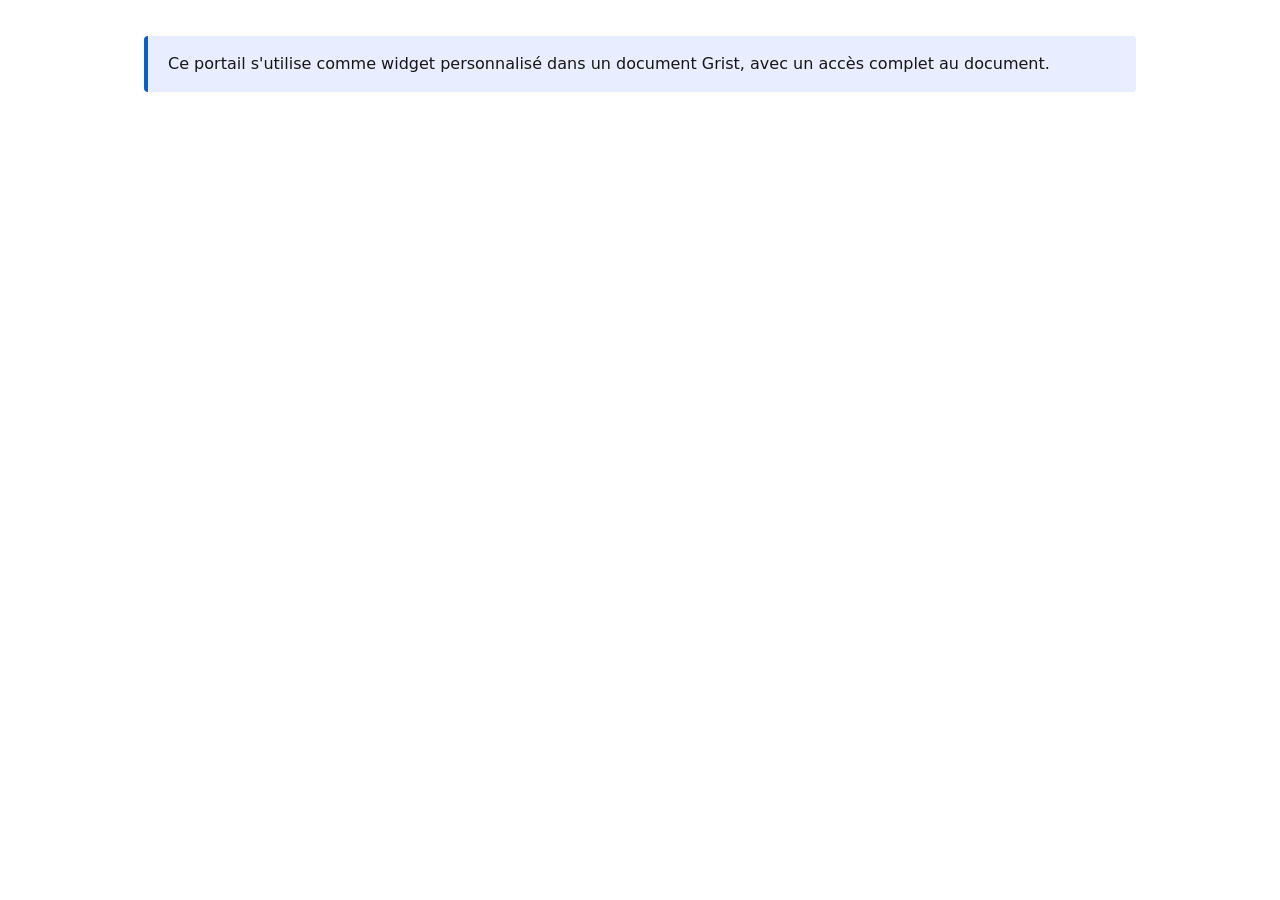
==== charts/n8n/files/portal/index.html @ 7479bf0f "feat(portail): workflows en actions guidées depuis Grist (chart 1.1.0) Un quatrième conteneur, désac" ====
<!doctype html>
<html lang="fr">
<head>
  <meta charset="utf-8">
  <meta name="viewport" content="width=device-width, initial-scale=1">
  <title>Portail d'actions</title>
  <link rel="stylesheet" href="dsfr-like.css">
  <link rel="stylesheet" href="portal.css">
  <script src="%GRIST_PLUGIN_URL%"></script>
  <script src="types.js"></script>
  <script src="engine.js"></script>
  <script src="app.js" defer></script>
</head>
<body>
  <main id="app" class="portail" aria-live="polite">
    <p class="portail__attente">Chargement du portail…</p>
  </main>
</body>
</html>
---- charts/n8n/files/portal/dsfr-like.css ----
/* DSFR-like — styles locaux (pas de CDN DSFR). Classes fr-* conservées pour le moteur. */
:root {
  --blue-france: #000091;
  --blue-france-hover: #1212ff;
  --blue-france-active: #2323ff;
  --success: #18753c;
  --error: #ce0500;
  --warning: #b34000;
  --info: #0063cb;
  --grey-1000: #fff;
  --grey-975: #f6f6f6;
  --grey-950: #eee;
  --grey-925: #e5e5e5;
  --grey-900: #ddd;
  --grey-625: #666;
  --grey-425: #3a3a3a;
  --grey-200: #161616;
  --radius: 4px;
  --font: "Segoe UI", system-ui, -apple-system, sans-serif;
}

*, *::before, *::after { box-sizing: border-box; }

body {
  margin: 0;
  font-family: var(--font);
  font-size: 16px;
  line-height: 1.5;
  color: var(--grey-200);
  background: var(--grey-975);
  -webkit-font-smoothing: antialiased;
}

/* Layout */
.fr-container { width: 100%; max-width: 1100px; margin-left: auto; margin-right: auto; padding-left: 1rem; padding-right: 1rem; }
.fr-my-4w { margin-top: 2rem; margin-bottom: 2rem; }
.fr-mt-1w { margin-top: 0.5rem; }
.fr-mt-2w { margin-top: 1rem; }
.fr-mt-3w { margin-top: 1.5rem; }
.fr-mt-4w { margin-top: 2rem; }
.fr-mb-0 { margin-bottom: 0; }
.fr-mb-1w { margin-bottom: 0.5rem; }
.fr-mb-2w { margin-bottom: 1rem; }
.fr-p-2w { padding: 1rem; }
.fr-p-3w { padding: 1.5rem; }

.fr-grid-row { display: flex; flex-wrap: wrap; margin: 0 -0.5rem; }
.fr-grid-row--gutters > [class*="fr-col"] { padding: 0.5rem; }
.fr-grid-row--middle { align-items: center; }
.fr-col, .fr-col-12 { flex: 0 0 100%; max-width: 100%; }
.fr-col--auto { flex: 0 0 auto; width: auto; max-width: none; }
.fr-col-6 { flex: 0 0 50%; max-width: 50%; }
@media (min-width: 768px) {
  .fr-col-md-1 { flex: 0 0 8.333%; max-width: 8.333%; }
  .fr-col-md-2 { flex: 0 0 16.666%; max-width: 16.666%; }
  .fr-col-md-3 { flex: 0 0 25%; max-width: 25%; }
  .fr-col-md-5 { flex: 0 0 41.666%; max-width: 41.666%; }
  .fr-col-md-6 { flex: 0 0 50%; max-width: 50%; }
}

/* Typography */
.fr-h4 { font-size: 1.5rem; font-weight: 700; line-height: 1.25; color: var(--blue-france); margin: 0 0 0.5rem; }
.fr-h5 { font-size: 1.25rem; font-weight: 700; margin: 0 0 1rem; color: var(--grey-200); }
.fr-h6 { font-size: 1.125rem; font-weight: 700; margin: 0 0 0.75rem; }
.fr-text--sm { font-size: 0.875rem; color: var(--grey-625); }

/* Forms */
.fr-label { display: block; font-weight: 500; font-size: 0.875rem; margin-bottom: 0.35rem; color: var(--grey-200); }
.fr-hint-text { color: var(--grey-625); font-weight: 400; font-size: 0.8125rem; }
.fr-input-group, .fr-select-group, .fr-checkbox-group { margin-bottom: 1rem; }
.fr-input, .fr-select, textarea.fr-input {
  display: block;
  width: 100%;
  padding: 0.5rem 0.75rem;
  font: inherit;
  color: var(--grey-200);
  background: var(--grey-1000);
  border: 1px solid var(--grey-900);
  border-radius: var(--radius);
  box-shadow: inset 0 -2px 0 0 var(--blue-france);
  transition: border-color 0.15s, box-shadow 0.15s;
}
.fr-input:focus, .fr-select:focus, textarea.fr-input:focus {
  outline: 2px solid var(--blue-france);
  outline-offset: 2px;
  border-color: var(--blue-france);
}
.fr-input[type="checkbox"], .fr-input[type="radio"] {
  width: auto;
  box-shadow: none;
  margin-right: 0.5rem;
  accent-color: var(--blue-france);
}
.fr-checkbox-group, .fr-radio-group {
  display: flex;
  align-items: flex-start;
  gap: 0.35rem;
  margin-bottom: 0.5rem;
}
.fr-checkbox-group .fr-label, .fr-radio-group .fr-label { margin-bottom: 0; font-weight: 400; }
.fr-fieldset { border: 0; margin: 0 0 1.25rem; padding: 0; }
.fr-fieldset__legend { font-weight: 600; margin-bottom: 0.5rem; padding: 0; }
.fr-fieldset__content { display: flex; flex-direction: column; gap: 0.25rem; }
.fr-error-text { color: var(--error); font-size: 0.8125rem; margin: 0.25rem 0 0; }
.fr-likert__scale { display: flex; flex-wrap: wrap; gap: 0.75rem; }
.fr-radio-rich { padding: 0.35rem 0.5rem; border: 1px solid var(--grey-925); border-radius: var(--radius); }

/* Buttons */
.fr-btn {
  display: inline-flex;
  align-items: center;
  justify-content: center;
  gap: 0.35rem;
  padding: 0.5rem 1rem;
  font: inherit;
  font-weight: 500;
  font-size: 0.9375rem;
  line-height: 1.25;
  color: #fff;
  background: var(--blue-france);
  border: 1px solid var(--blue-france);
  border-radius: var(--radius);
  cursor: pointer;
  text-decoration: none;
}
.fr-btn:hover { background: var(--blue-france-hover); border-color: var(--blue-france-hover); }
.fr-btn:active { background: var(--blue-france-active); }
.fr-btn:disabled { opacity: 0.5; cursor: not-allowed; }
.fr-btn--secondary {
  color: var(--blue-france);
  background: #fff;
  border-color: var(--blue-france);
}
.fr-btn--secondary:hover { background: #f0f0ff; }
.fr-btn--tertiary-no-outline {
  color: var(--blue-france);
  background: transparent;
  border-color: transparent;
  padding: 0.35rem 0.5rem;
}
.fr-btn--tertiary-no-outline:hover { background: var(--grey-950); }
.fr-btn--sm { padding: 0.25rem 0.65rem; font-size: 0.8125rem; }
.fr-btns-group { display: flex; flex-wrap: wrap; gap: 0.75rem; margin-top: 1.5rem; }
.fr-btns-group--inline { flex-direction: row; }

/* Badges */
.fr-badge {
  display: inline-flex;
  align-items: center;
  padding: 0.15rem 0.5rem;
  font-size: 0.75rem;
  font-weight: 600;
  border-radius: 999px;
  white-space: nowrap;
  background: var(--grey-950);
  color: var(--grey-425);
}
.fr-badge--info { background: #e8edff; color: var(--info); }
.fr-badge--success { background: #e3fadb; color: var(--success); }
.fr-badge--warning { background: #ffe9e0; color: var(--warning); }
.fr-badge--error { background: #ffe9e9; color: var(--error); }

/* Alerts */
.fr-alert {
  padding: 1rem 1.25rem;
  border-radius: var(--radius);
  border-left: 4px solid var(--info);
  background: #e8edff;
  margin: 1rem 0;
}
.fr-alert--success { border-left-color: var(--success); background: #e3fadb; }
.fr-alert--error { border-left-color: var(--error); background: #ffe9e9; }
.fr-alert--info { border-left-color: var(--info); background: #e8edff; }
.fr-alert--warning { border-left-color: var(--warning); background: #ffe9e0; }
.fr-alert p { margin: 0; }

/* Table */
.fr-table { width: 100%; border-collapse: collapse; font-size: 0.9375rem; }
.fr-table th, .fr-table td { text-align: left; padding: 0.65rem 0.75rem; border-bottom: 1px solid var(--grey-925); }
.fr-table th { background: var(--grey-975); font-weight: 600; color: var(--grey-425); }
.fr-table tbody tr:hover { background: #fafaff; }

/* Stepper (runtime form) */
.fr-stepper { margin-bottom: 1.5rem; padding-bottom: 1rem; border-bottom: 1px solid var(--grey-925); }
.fr-stepper__title { font-weight: 700; font-size: 1.125rem; margin: 0; }
.fr-stepper__state { display: block; font-weight: 400; font-size: 0.8125rem; color: var(--grey-625); margin-top: 0.25rem; }

.fr-form { max-width: 40rem; }
.fr-form__header { margin-bottom: 1.25rem; }
.fr-form__header .fr-h4 { margin-bottom: 0.35rem; }
.fr-form__header .fr-text--sm { margin: 0; color: var(--grey-625); }
.fr-form__brand { margin-bottom: 0.85rem; }
.fr-form__brand img {
  display: block;
  max-width: 100%;
  object-fit: contain;
}
.fr-form__brand--logo img { max-height: 72px; }
.fr-form__brand--success {
  display: flex;
  justify-content: center;
  margin-bottom: 1rem;
}
.fr-form__brand--success img { max-height: 140px; }
.fr-form__success { max-width: 40rem; }
---- charts/n8n/files/portal/portal.css ----
/* Mise en page du portail. Les composants (fr-*) viennent de dsfr-like.css,
   repris de grist_forms : mêmes jetons de couleur, même rendu que ses
   formulaires. */

body { background: var(--grey-1000); }

.portail {
  max-width: 64rem;
  margin: 0 auto;
  padding: 1.25rem 1rem 2.5rem;
  display: grid;
  gap: 1rem;
  align-content: start;
}

.portail__attente { color: var(--grey-625); }

.portail__entete {
  display: flex;
  flex-wrap: wrap;
  align-items: flex-start;
  justify-content: space-between;
  gap: 0.75rem 1rem;
}
.portail__entete .fr-text--sm { margin: 0; }

.portail__retour { margin: -0.5rem 0 0 -0.5rem; }

.portail__cartes {
  list-style: none;
  margin: 0;
  padding: 0;
  display: grid;
  grid-template-columns: repeat(auto-fill, minmax(15rem, 1fr));
  gap: 0.75rem;
}
.portail__carte {
  display: grid;
  grid-template-rows: auto auto 1fr auto;
  gap: 0.35rem;
  padding: 1rem;
  border: 1px solid var(--grey-925);
  border-radius: var(--radius);
  background: var(--grey-1000);
}
.portail__carte .fr-h6 { margin: 0; }
.portail__carte .fr-text--sm { margin: 0; }
.portail__carte .fr-btn { justify-self: start; margin-top: 0.5rem; }
.portail__icone { font-size: 1.5rem; line-height: 1; }

.portail__formulaire .fr-form { max-width: 42rem; }

.portail__resultat {
  display: grid;
  gap: 1rem;
  padding: 1rem 1.25rem;
  border: 1px solid var(--grey-925);
  border-radius: var(--radius);
}
.portail__sortie { display: grid; gap: 0.35rem; min-width: 0; }
.portail__sortie-titre { margin: 0; font-size: 0.875rem; font-weight: 600; color: var(--grey-425); }
.portail__sortie p { margin: 0; }
.portail__sortie > .fr-badge { justify-self: start; }
.portail__texte { white-space: pre-wrap; overflow-wrap: anywhere; max-width: 70ch; }
.portail__nombre { font-variant-numeric: tabular-nums; font-size: 1.25rem; font-weight: 600; }
.portail__liste { margin: 0; padding-left: 1.2rem; display: grid; gap: 0.25rem; }
.portail__json {
  margin: 0;
  padding: 0.75rem;
  overflow-x: auto;
  background: var(--grey-975);
  border-radius: var(--radius);
  font: 0.8125rem/1.5 ui-monospace, "Cascadia Mono", Consolas, monospace;
}
.portail__details { margin: 0.5rem 0 0; padding-left: 1.2rem; }

.portail__bloc { display: grid; gap: 0.5rem; }
.portail__bloc .fr-h5, .portail__bloc .fr-text--sm { margin: 0; }
.portail__admin-liste { list-style: none; margin: 0; padding: 0; display: grid; gap: 0.5rem; }
.portail__admin-ligne {
  display: flex;
  flex-wrap: wrap;
  align-items: center;
  justify-content: space-between;
  gap: 0.5rem 1rem;
  padding: 0.75rem 1rem;
  border: 1px solid var(--grey-925);
  border-radius: var(--radius);
}
.portail__admin-ligne .fr-checkbox-group { margin: 0; }
.portail__admin-ligne--colonne { flex-direction: column; align-items: stretch; }
.portail__admin-titre { display: flex; flex-wrap: wrap; align-items: center; gap: 0.5rem; }
.portail__admin-boutons { display: flex; gap: 0.5rem; }
.portail__declencheurs { list-style: none; margin: 0; padding: 0; display: grid; gap: 0.35rem; }
.portail__declencheur { display: flex; flex-wrap: wrap; align-items: center; justify-content: space-between; gap: 0.5rem; }
.portail__mono { font: 0.8125rem ui-monospace, "Cascadia Mono", Consolas, monospace; color: var(--grey-425); }

.portail__editeur {
  display: grid;
  grid-template-columns: repeat(auto-fit, minmax(20rem, 1fr));
  gap: 1.5rem;
  align-items: start;
}
.portail__ligne-champs { display: grid; grid-template-columns: 1fr 6rem; gap: 0.75rem; }
.portail__json-edit { font: 0.8125rem/1.5 ui-monospace, "Cascadia Mono", Consolas, monospace; min-height: 20rem; }
.portail__apercu-cadre {
  padding: 1rem;
  border: 1px dashed var(--grey-900);
  border-radius: var(--radius);
  background: var(--grey-975);
  min-width: 0;
}

.fr-btn:focus-visible { outline: 2px solid var(--blue-france); outline-offset: 2px; }

@media (prefers-reduced-motion: reduce) {
  * { transition: none !important; }
}
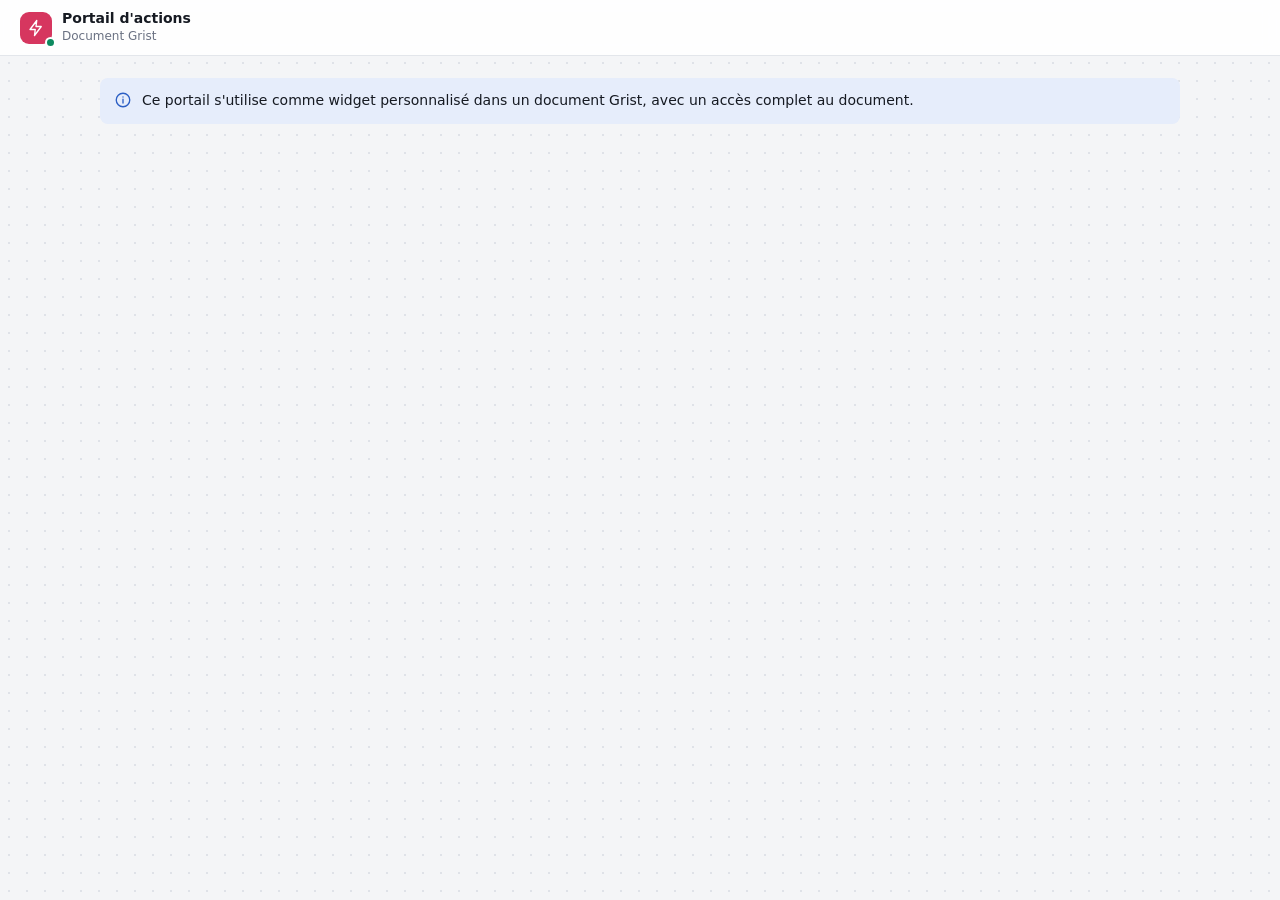
==== commit 209e9a27: "feat(portail): éditeur visuel de formulaire et refonte de l'interface - Éditeur d'action : présentat" ====
--- a/charts/n8n/files/portal/index.html
+++ b/charts/n8n/files/portal/index.html
@@ -4,7 +4,6 @@
   <meta charset="utf-8">
   <meta name="viewport" content="width=device-width, initial-scale=1">
   <title>Portail d'actions</title>
-  <link rel="stylesheet" href="dsfr-like.css">
   <link rel="stylesheet" href="portal.css">
   <script src="%GRIST_PLUGIN_URL%"></script>
   <script src="types.js"></script>
@@ -12,8 +11,6 @@
   <script src="app.js" defer></script>
 </head>
 <body>
-  <main id="app" class="portail" aria-live="polite">
-    <p class="portail__attente">Chargement du portail…</p>
-  </main>
+  <div id="app" class="app" aria-live="polite"></div>
 </body>
 </html>
--- a/charts/n8n/files/portal/portal.css
+++ b/charts/n8n/files/portal/portal.css
@@ -1,118 +1,428 @@
-/* Mise en page du portail. Les composants (fr-*) viennent de dsfr-like.css,
-   repris de grist_forms : mêmes jetons de couleur, même rendu que ses
-   formulaires. */
-
-body { background: var(--grey-1000); }
-
-.portail {
-  max-width: 64rem;
-  margin: 0 auto;
-  padding: 1.25rem 1rem 2.5rem;
-  display: grid;
-  gap: 1rem;
-  align-content: start;
-}
-
-.portail__attente { color: var(--grey-625); }
-
-.portail__entete {
-  display: flex;
-  flex-wrap: wrap;
-  align-items: flex-start;
-  justify-content: space-between;
-  gap: 0.75rem 1rem;
-}
-.portail__entete .fr-text--sm { margin: 0; }
-
-.portail__retour { margin: -0.5rem 0 0 -0.5rem; }
-
-.portail__cartes {
-  list-style: none;
-  margin: 0;
-  padding: 0;
-  display: grid;
-  grid-template-columns: repeat(auto-fill, minmax(15rem, 1fr));
-  gap: 0.75rem;
-}
-.portail__carte {
-  display: grid;
-  grid-template-rows: auto auto 1fr auto;
-  gap: 0.35rem;
-  padding: 1rem;
-  border: 1px solid var(--grey-925);
-  border-radius: var(--radius);
-  background: var(--grey-1000);
-}
-.portail__carte .fr-h6 { margin: 0; }
-.portail__carte .fr-text--sm { margin: 0; }
-.portail__carte .fr-btn { justify-self: start; margin-top: 0.5rem; }
-.portail__icone { font-size: 1.5rem; line-height: 1; }
-
-.portail__formulaire .fr-form { max-width: 42rem; }
-
-.portail__resultat {
-  display: grid;
-  gap: 1rem;
-  padding: 1rem 1.25rem;
-  border: 1px solid var(--grey-925);
-  border-radius: var(--radius);
-}
-.portail__sortie { display: grid; gap: 0.35rem; min-width: 0; }
-.portail__sortie-titre { margin: 0; font-size: 0.875rem; font-weight: 600; color: var(--grey-425); }
-.portail__sortie p { margin: 0; }
-.portail__sortie > .fr-badge { justify-self: start; }
-.portail__texte { white-space: pre-wrap; overflow-wrap: anywhere; max-width: 70ch; }
-.portail__nombre { font-variant-numeric: tabular-nums; font-size: 1.25rem; font-weight: 600; }
-.portail__liste { margin: 0; padding-left: 1.2rem; display: grid; gap: 0.25rem; }
-.portail__json {
-  margin: 0;
-  padding: 0.75rem;
-  overflow-x: auto;
-  background: var(--grey-975);
-  border-radius: var(--radius);
-  font: 0.8125rem/1.5 ui-monospace, "Cascadia Mono", Consolas, monospace;
-}
-.portail__details { margin: 0.5rem 0 0; padding-left: 1.2rem; }
-
-.portail__bloc { display: grid; gap: 0.5rem; }
-.portail__bloc .fr-h5, .portail__bloc .fr-text--sm { margin: 0; }
-.portail__admin-liste { list-style: none; margin: 0; padding: 0; display: grid; gap: 0.5rem; }
-.portail__admin-ligne {
-  display: flex;
-  flex-wrap: wrap;
-  align-items: center;
-  justify-content: space-between;
-  gap: 0.5rem 1rem;
-  padding: 0.75rem 1rem;
-  border: 1px solid var(--grey-925);
-  border-radius: var(--radius);
-}
-.portail__admin-ligne .fr-checkbox-group { margin: 0; }
-.portail__admin-ligne--colonne { flex-direction: column; align-items: stretch; }
-.portail__admin-titre { display: flex; flex-wrap: wrap; align-items: center; gap: 0.5rem; }
-.portail__admin-boutons { display: flex; gap: 0.5rem; }
-.portail__declencheurs { list-style: none; margin: 0; padding: 0; display: grid; gap: 0.35rem; }
-.portail__declencheur { display: flex; flex-wrap: wrap; align-items: center; justify-content: space-between; gap: 0.5rem; }
-.portail__mono { font: 0.8125rem ui-monospace, "Cascadia Mono", Consolas, monospace; color: var(--grey-425); }
-
-.portail__editeur {
-  display: grid;
-  grid-template-columns: repeat(auto-fit, minmax(20rem, 1fr));
-  gap: 1.5rem;
-  align-items: start;
-}
-.portail__ligne-champs { display: grid; grid-template-columns: 1fr 6rem; gap: 0.75rem; }
-.portail__json-edit { font: 0.8125rem/1.5 ui-monospace, "Cascadia Mono", Consolas, monospace; min-height: 20rem; }
-.portail__apercu-cadre {
-  padding: 1rem;
-  border: 1px dashed var(--grey-900);
-  border-radius: var(--radius);
-  background: var(--grey-975);
-  min-width: 0;
-}
-
-.fr-btn:focus-visible { outline: 2px solid var(--blue-france); outline-offset: 2px; }
+/* Portail d'actions : identité propre, claire ou sombre selon Grist.
+   Le formulaire vient du moteur de grist_forms (classes fr-*) : il est
+   rhabillé ici, sans la feuille DSFR. */
+
+:root {
+  --bg: #f4f5f7;
+  --surface: #ffffff;
+  --surface-2: #f0f2f5;
+  --ink: #161a22;
+  --ink-2: #434b5a;
+  --muted: #6a7182;
+  --line: #e3e6eb;
+  --line-strong: #cbd0d9;
+  /* Corail de n8n : ce qui déclenche une action. */
+  --accent: #d6365f;
+  --accent-hover: #bd2b52;
+  --accent-ink: #ffffff;
+  --accent-soft: #fce9ee;
+  /* Vert de Grist : le document, et ce qui a réussi. */
+  --grist: #0d8a5f;
+  --grist-soft: #e0f3ea;
+  --ok: #0d8a5f;
+  --ok-soft: #e0f3ea;
+  --dots: #dfe2e8;
+  --warn: #a95a10;
+  --warn-soft: #fbefdf;
+  --err: #c03838;
+  --err-soft: #fbe6e6;
+  --info: #2c5fc4;
+  --info-soft: #e6edfb;
+  --focus: #2c5fc4;
+  --shadow: 0 1px 2px rgba(22, 26, 34, 0.05), 0 6px 20px rgba(22, 26, 34, 0.06);
+  --radius: 12px;
+  --radius-sm: 8px;
+  --font: system-ui, -apple-system, "Segoe UI", Roboto, "Helvetica Neue", Arial, sans-serif;
+  --mono: ui-monospace, "Cascadia Mono", "SF Mono", Consolas, monospace;
+  color-scheme: light;
+}
+
+@media (prefers-color-scheme: dark) {
+  :root:not([data-theme="light"]) {
+    --bg: #131419;
+    --surface: #1c1e25;
+    --surface-2: #252833;
+    --ink: #f2f3f7;
+    --ink-2: #c7cbd5;
+    --muted: #8f95a3;
+    --line: #2d303a;
+    --line-strong: #3d414d;
+    --accent: #f0708f;
+    --accent-hover: #f489a3;
+    --accent-ink: #1b0a10;
+    --accent-soft: rgba(240, 112, 143, 0.14);
+    --grist: #3ccb90;
+    --grist-soft: rgba(60, 203, 144, 0.14);
+    --ok: #3ccb90;
+    --ok-soft: rgba(60, 203, 144, 0.14);
+    --dots: #23252e;
+    --warn: #e39b52;
+    --warn-soft: rgba(227, 155, 82, 0.14);
+    --err: #f07474;
+    --err-soft: rgba(240, 116, 116, 0.14);
+    --info: #86a9f5;
+    --info-soft: rgba(134, 169, 245, 0.14);
+    --focus: #86a9f5;
+    --shadow: 0 1px 2px rgba(0, 0, 0, 0.3), 0 8px 24px rgba(0, 0, 0, 0.25);
+    color-scheme: dark;
+  }
+}
+
+:root[data-theme="dark"] {
+  --bg: #131419;
+  --surface: #1c1e25;
+  --surface-2: #252833;
+  --ink: #f2f3f7;
+  --ink-2: #c7cbd5;
+  --muted: #8f95a3;
+  --line: #2d303a;
+  --line-strong: #3d414d;
+  --accent: #f0708f;
+  --accent-hover: #f489a3;
+  --accent-ink: #1b0a10;
+  --accent-soft: rgba(240, 112, 143, 0.14);
+  --grist: #3ccb90;
+  --grist-soft: rgba(60, 203, 144, 0.14);
+  --ok: #3ccb90;
+  --ok-soft: rgba(60, 203, 144, 0.14);
+  --dots: #23252e;
+  --warn: #e39b52;
+  --warn-soft: rgba(227, 155, 82, 0.14);
+  --err: #f07474;
+  --err-soft: rgba(240, 116, 116, 0.14);
+  --info: #86a9f5;
+  --info-soft: rgba(134, 169, 245, 0.14);
+  --focus: #86a9f5;
+  --shadow: 0 1px 2px rgba(0, 0, 0, 0.3), 0 8px 24px rgba(0, 0, 0, 0.25);
+  color-scheme: dark;
+}
+
+*, *::before, *::after { box-sizing: border-box; }
+html, body { margin: 0; }
+body {
+  font: 14px/1.55 var(--font);
+  color: var(--ink);
+  background: var(--bg);
+  -webkit-font-smoothing: antialiased;
+}
+button, input, select, textarea { font: inherit; color: inherit; }
+:focus-visible { outline: 2px solid var(--focus); outline-offset: 2px; }
+.sr-only { position: absolute; width: 1px; height: 1px; overflow: hidden; clip: rect(0 0 0 0); white-space: nowrap; }
+.icon { width: 18px; height: 18px; flex: none; stroke: currentColor; fill: none; stroke-width: 1.8; stroke-linecap: round; stroke-linejoin: round; }
+.icon--sm { width: 15px; height: 15px; }
+.icon--lg { width: 22px; height: 22px; }
+
+/* ── Coquille ─────────────────────────────────────────────────────────── */
+
+/* Fond en grille de points, comme le canevas de n8n. */
+.app {
+  min-height: 100vh; display: flex; flex-direction: column;
+  background-color: var(--bg);
+  background-image: radial-gradient(var(--dots) 1px, transparent 1px);
+  background-size: 18px 18px;
+}
+.topbar {
+  position: sticky; top: 0; z-index: 5;
+  display: flex; align-items: center; justify-content: space-between; gap: 12px; flex-wrap: wrap;
+  padding: 10px 20px;
+  background: color-mix(in srgb, var(--surface) 88%, transparent);
+  backdrop-filter: blur(8px);
+  border-bottom: 1px solid var(--line);
+}
+.brand { display: flex; align-items: center; gap: 10px; min-width: 0; }
+/* Marque : un nœud corail (n8n) relié à un point vert (Grist). */
+.brand__mark {
+  position: relative; width: 32px; height: 32px; border-radius: 9px; display: grid; place-items: center;
+  background: var(--accent); color: var(--accent-ink);
+}
+.brand__mark::after {
+  content: ""; position: absolute; right: -4px; bottom: -4px; width: 11px; height: 11px; border-radius: 50%;
+  background: var(--grist); border: 2px solid var(--surface);
+}
+.brand__title { font-weight: 650; font-size: 14px; line-height: 1.2; }
+.brand__sub { font-size: 12px; color: var(--muted); white-space: nowrap; overflow: hidden; text-overflow: ellipsis; max-width: 40ch; }
+.modes { display: inline-flex; padding: 3px; gap: 2px; border-radius: 10px; background: var(--surface-2); border: 1px solid var(--line); }
+.modes button {
+  display: inline-flex; align-items: center; gap: 6px;
+  border: 0; background: transparent; padding: 6px 12px; border-radius: 7px; cursor: pointer; color: var(--ink-2); font-weight: 550;
+}
+.modes button[aria-pressed="true"] { background: var(--surface); color: var(--ink); box-shadow: 0 1px 2px rgba(0,0,0,.08); }
+.view { width: 100%; max-width: 1120px; margin: 0 auto; padding: 22px 20px 48px; display: grid; gap: 18px; align-content: start; }
+.view--wide { max-width: 1320px; }
+
+.page-head { display: flex; align-items: flex-start; justify-content: space-between; gap: 16px; flex-wrap: wrap; }
+.page-head h1 { margin: 0; font-size: 22px; line-height: 1.25; font-weight: 700; letter-spacing: -0.01em; text-wrap: balance; }
+.page-head p { margin: 4px 0 0; color: var(--muted); max-width: 70ch; }
+.back {
+  display: inline-flex; align-items: center; gap: 6px; border: 0; background: none; padding: 4px 0;
+  color: var(--muted); cursor: pointer; font-weight: 550;
+}
+.back:hover { color: var(--ink); }
+
+/* ── Boutons, champs, pastilles ───────────────────────────────────────── */
+
+.btn {
+  display: inline-flex; align-items: center; justify-content: center; gap: 7px;
+  padding: 8px 14px; border-radius: var(--radius-sm); border: 1px solid transparent;
+  font-weight: 600; cursor: pointer; line-height: 1.2; white-space: nowrap;
+  background: var(--accent); color: var(--accent-ink);
+}
+.btn:hover { background: var(--accent-hover); }
+.btn:disabled { opacity: 0.55; cursor: not-allowed; }
+.btn--ghost { background: transparent; color: var(--ink-2); border-color: var(--line-strong); }
+.btn--ghost:hover { background: var(--surface-2); color: var(--ink); }
+.btn--quiet { background: transparent; color: var(--ink-2); padding: 6px 8px; }
+.btn--quiet:hover { background: var(--surface-2); color: var(--ink); }
+.btn--danger { background: transparent; color: var(--err); border-color: color-mix(in srgb, var(--err) 40%, transparent); }
+.btn--danger:hover { background: var(--err-soft); }
+.btn--sm { padding: 5px 10px; font-size: 13px; }
+.btn--icon { padding: 6px; }
+
+.field { display: grid; gap: 5px; align-content: start; }
+.field > label, .field__label { font-weight: 600; font-size: 13px; color: var(--ink); }
+.field__hint { font-size: 12px; color: var(--muted); }
+.input, .select, .textarea {
+  width: 100%; padding: 8px 10px; border-radius: var(--radius-sm);
+  border: 1px solid var(--line-strong); background: var(--surface); color: var(--ink);
+}
+.textarea { resize: vertical; min-height: 72px; }
+.input:focus, .select:focus, .textarea:focus { outline: 2px solid var(--focus); outline-offset: -1px; border-color: transparent; }
+.input--mono { font-family: var(--mono); font-size: 13px; }
+.row { display: flex; gap: 10px; align-items: center; flex-wrap: wrap; }
+.row--end { justify-content: flex-end; }
+.row--top { align-items: flex-start; flex-wrap: nowrap; }
+.grow { flex: 1; min-width: 0; }
+.editor-title { margin: 0; font-size: 22px; line-height: 1.25; font-weight: 700; letter-spacing: -0.01em; }
+.grid-2 { display: grid; grid-template-columns: repeat(auto-fit, minmax(200px, 1fr)); gap: 12px; }
+
+.chip {
+  display: inline-flex; align-items: center; gap: 5px; padding: 2px 9px; border-radius: 999px;
+  font-size: 12px; font-weight: 600; background: var(--surface-2); color: var(--ink-2); border: 1px solid var(--line);
+}
+.chip--ok { background: var(--ok-soft); color: var(--ok); border-color: transparent; }
+.chip--warn { background: var(--warn-soft); color: var(--warn); border-color: transparent; }
+.chip--err { background: var(--err-soft); color: var(--err); border-color: transparent; }
+.chip--info { background: var(--info-soft); color: var(--info); border-color: transparent; }
+.chip--accent { background: var(--accent-soft); color: var(--accent); border-color: transparent; }
+.chip--grist { background: var(--grist-soft); color: var(--grist); border-color: transparent; }
+button.chip { cursor: pointer; }
+button.chip:hover { border-color: var(--line-strong); }
+
+.switch { display: inline-flex; align-items: center; gap: 10px; cursor: pointer; user-select: none; }
+.switch input { position: absolute; opacity: 0; width: 1px; height: 1px; }
+.switch__track {
+  width: 36px; height: 20px; border-radius: 999px; background: var(--line-strong); position: relative; flex: none; transition: background .15s;
+}
+.switch__track::after {
+  content: ""; position: absolute; top: 2px; left: 2px; width: 16px; height: 16px; border-radius: 50%;
+  background: #fff; box-shadow: 0 1px 2px rgba(0,0,0,.25); transition: transform .15s;
+}
+.switch input:checked + .switch__track { background: var(--accent); }
+.switch input:checked + .switch__track::after { transform: translateX(16px); }
+.switch input:focus-visible + .switch__track { outline: 2px solid var(--focus); outline-offset: 2px; }
+.switch__text { display: grid; }
+.switch__text small { color: var(--muted); font-size: 12px; }
+
+.segmented { display: inline-flex; flex-wrap: wrap; padding: 3px; gap: 3px; border-radius: 10px; background: var(--surface-2); border: 1px solid var(--line); }
+.segmented button {
+  border: 0; background: transparent; padding: 6px 12px; border-radius: 7px; cursor: pointer; color: var(--ink-2); font-weight: 550;
+}
+.segmented button[aria-pressed="true"] { background: var(--surface); color: var(--ink); box-shadow: 0 1px 2px rgba(0,0,0,.08); }
+
+.notice {
+  display: flex; gap: 10px; align-items: flex-start; padding: 12px 14px; border-radius: var(--radius-sm);
+  background: var(--info-soft); color: var(--ink);
+}
+.notice .icon { color: var(--info); margin-top: 1px; }
+.notice--ok { background: var(--ok-soft); } .notice--ok .icon { color: var(--ok); }
+.notice--warn { background: var(--warn-soft); } .notice--warn .icon { color: var(--warn); }
+.notice--err { background: var(--err-soft); } .notice--err .icon { color: var(--err); }
+.notice p { margin: 0; }
+.notice ul { margin: 6px 0 0; padding-left: 18px; }
+
+/* ── Cartes ───────────────────────────────────────────────────────────── */
+
+.card {
+  background: var(--surface); border: 1px solid var(--line); border-radius: var(--radius);
+  padding: 18px; display: grid; gap: 14px; align-content: start; min-width: 0;
+}
+.card__head { display: flex; align-items: center; justify-content: space-between; gap: 10px; flex-wrap: wrap; }
+.card__title { margin: 0; font-size: 15px; font-weight: 650; display: flex; align-items: center; gap: 8px; }
+.card__title .icon { color: var(--muted); }
+.card__sub { margin: 2px 0 0; color: var(--muted); font-size: 13px; }
+
+.toolbar { display: flex; gap: 10px; align-items: center; flex-wrap: wrap; }
+.search { position: relative; flex: 1 1 240px; max-width: 360px; }
+.search .icon { position: absolute; left: 10px; top: 50%; transform: translateY(-50%); color: var(--muted); }
+.search .input { padding-left: 34px; }
+
+.actions-grid { list-style: none; margin: 0; padding: 0; display: grid; grid-template-columns: repeat(auto-fill, minmax(260px, 1fr)); gap: 14px; }
+.action-card {
+  width: 100%; height: 100%; text-align: left; cursor: pointer; font: inherit; color: inherit;
+  display: grid; grid-template-rows: auto auto 1fr auto; gap: 8px;
+  padding: 16px; border-radius: var(--radius); border: 1px solid var(--line); background: var(--surface);
+  transition: border-color .15s, box-shadow .15s, transform .15s;
+}
+.action-card:hover { border-color: var(--line-strong); box-shadow: var(--shadow); transform: translateY(-1px); }
+/* Tuile d'icône en nœud n8n : une case bordée, un point d'entrée, un de sortie. */
+.action-card__icon, .icon-tile {
+  position: relative; width: 44px; height: 44px; border-radius: 11px; display: grid; place-items: center; font-size: 21px;
+  background: var(--surface); color: var(--accent); border: 1.5px solid var(--line-strong); flex: none;
+}
+.action-card__icon::before, .action-card__icon::after, .icon-tile::before, .icon-tile::after {
+  content: ""; position: absolute; top: 50%; width: 8px; height: 8px; margin-top: -4px; border-radius: 50%;
+  background: var(--surface); border: 1.5px solid var(--line-strong);
+}
+.action-card__icon::before, .icon-tile::before { left: -5px; }
+.action-card__icon::after, .icon-tile::after { right: -5px; }
+.action-card:hover .action-card__icon { border-color: var(--accent); }
+.action-card:hover .action-card__icon::after { border-color: var(--accent); background: var(--accent); }
+.action-card__title { font-weight: 650; font-size: 15px; line-height: 1.3; }
+.action-card__desc { color: var(--muted); font-size: 13px; display: -webkit-box; -webkit-line-clamp: 3; -webkit-box-orient: vertical; overflow: hidden; }
+.action-card__foot { display: flex; gap: 6px; flex-wrap: wrap; align-items: center; justify-content: space-between; }
+.action-card__go { color: var(--accent); font-weight: 600; font-size: 13px; display: inline-flex; align-items: center; gap: 4px; }
+
+.empty {
+  display: grid; justify-items: center; text-align: center; gap: 10px; padding: 40px 20px;
+  border: 1px dashed var(--line-strong); border-radius: var(--radius); color: var(--muted);
+}
+.empty .icon { width: 34px; height: 34px; color: var(--line-strong); }
+.empty strong { color: var(--ink); font-size: 15px; }
+
+/* ── Lancer une action ────────────────────────────────────────────────── */
+
+.run-layout { display: grid; grid-template-columns: minmax(0, 1fr) 300px; gap: 18px; align-items: start; }
+@media (max-width: 820px) { .run-layout { grid-template-columns: 1fr; } }
+.consent { display: grid; gap: 10px; font-size: 13px; color: var(--ink-2); }
+.consent__item { display: flex; gap: 9px; align-items: flex-start; }
+.consent__item .icon { color: var(--muted); margin-top: 1px; }
+.progress { display: grid; gap: 8px; }
+.progress__bar { height: 4px; border-radius: 999px; background: var(--surface-2); overflow: hidden; }
+.progress__bar::after { content: ""; display: block; height: 100%; width: 35%; border-radius: inherit; background: var(--accent); animation: slide 1.2s ease-in-out infinite; }
+@keyframes slide { from { transform: translateX(-100%); } to { transform: translateX(300%); } }
+.progress__text { font-size: 13px; color: var(--muted); }
+
+.result { display: grid; gap: 0; }
+.result__item { display: grid; gap: 6px; padding: 14px 0; border-top: 1px solid var(--line); min-width: 0; }
+.result__item:first-child { border-top: 0; padding-top: 0; }
+.result__label { display: flex; align-items: center; justify-content: space-between; gap: 8px; font-size: 13px; font-weight: 650; color: var(--muted); }
+.result__text { white-space: pre-wrap; overflow-wrap: anywhere; margin: 0; max-width: 75ch; }
+.result__number { font-size: 26px; font-weight: 700; font-variant-numeric: tabular-nums; letter-spacing: -0.01em; }
+.result__json { margin: 0; padding: 10px 12px; border-radius: var(--radius-sm); background: var(--surface-2); overflow-x: auto; font: 12.5px/1.5 var(--mono); }
+.result__list { margin: 0; padding-left: 18px; display: grid; gap: 4px; }
+.md { display: grid; gap: 8px; max-width: 75ch; }
+.md p, .md ul, .md ol, .md h4, .md h5 { margin: 0; }
+.md ul, .md ol { padding-left: 20px; display: grid; gap: 3px; }
+.md h4 { font-size: 15px; } .md h5 { font-size: 14px; }
+.md code { font: 12.5px var(--mono); padding: 1px 5px; border-radius: 5px; background: var(--surface-2); }
+a { color: var(--accent); }
+
+/* ── Configurer ───────────────────────────────────────────────────────── */
+
+.tabs { display: flex; gap: 4px; border-bottom: 1px solid var(--line); overflow-x: auto; overflow-y: hidden; scrollbar-width: none; }
+.tabs button {
+  border: 0; background: none; padding: 9px 12px; cursor: pointer; font-weight: 600; color: var(--muted);
+  border-bottom: 2px solid transparent; margin-bottom: -1px; display: inline-flex; gap: 7px; align-items: center; white-space: nowrap;
+}
+.tabs button[aria-selected="true"] { color: var(--ink); border-bottom-color: var(--accent); }
+.tabs .count { font-size: 11px; padding: 0 6px; border-radius: 999px; background: var(--surface-2); color: var(--ink-2); }
+.list { list-style: none; margin: 0; padding: 0; display: grid; gap: 10px; }
+.list-item {
+  display: grid; grid-template-columns: auto minmax(0, 1fr) auto; gap: 14px; align-items: center;
+  padding: 14px 16px; background: var(--surface); border: 1px solid var(--line); border-radius: var(--radius);
+}
+.list-item__icon { width: 36px; height: 36px; border-radius: 10px; display: grid; place-items: center; background: var(--surface-2); color: var(--ink-2); font-size: 18px; }
+.list-item__title { font-weight: 650; display: flex; gap: 8px; align-items: center; flex-wrap: wrap; }
+.list-item__meta { color: var(--muted); font-size: 12.5px; }
+.list-item__meta code, .mono { font-family: var(--mono); font-size: 12px; }
+.list-item__side { display: flex; gap: 6px; align-items: center; flex-wrap: wrap; justify-content: flex-end; }
+@media (max-width: 640px) { .list-item { grid-template-columns: auto minmax(0, 1fr); } .list-item__side { grid-column: 1 / -1; justify-content: flex-start; } }
+.trigger { display: flex; align-items: center; justify-content: space-between; gap: 10px; flex-wrap: wrap; padding: 8px 0 0; border-top: 1px dashed var(--line); margin-top: 8px; }
+.trigger__reason { font-size: 12.5px; color: var(--warn); display: flex; gap: 6px; align-items: flex-start; }
+.savebar {
+  position: sticky; bottom: 0; display: flex; justify-content: space-between; align-items: center; gap: 12px; flex-wrap: wrap;
+  padding: 12px 16px; border-radius: var(--radius); background: var(--surface); border: 1px solid var(--line-strong); box-shadow: var(--shadow);
+}
+.login { max-width: 460px; margin: 20px auto 0; width: 100%; }
+
+/* ── Éditeur ──────────────────────────────────────────────────────────── */
+
+.editor { display: grid; grid-template-columns: minmax(0, 1fr) minmax(320px, 420px); gap: 18px; align-items: start; }
+@media (max-width: 960px) { .editor { grid-template-columns: 1fr; } }
+.editor__side { position: sticky; top: 70px; display: grid; gap: 14px; }
+@media (max-width: 960px) { .editor__side { position: static; } }
+.editor__main { display: grid; gap: 16px; min-width: 0; }
+.editor-head { display: flex; align-items: center; justify-content: space-between; gap: 12px; flex-wrap: wrap; }
+.step { border: 1px solid var(--line); border-radius: var(--radius-sm); background: var(--surface-2); padding: 12px; display: grid; gap: 10px; }
+.step__head { display: flex; align-items: center; gap: 8px; }
+.step__num { font-size: 12px; font-weight: 700; color: var(--muted); white-space: nowrap; }
+.step__title { flex: 1; font-weight: 650; }
+.fields { display: grid; gap: 8px; }
+.fcard { border: 1px solid var(--line); border-radius: var(--radius-sm); background: var(--surface); }
+.fcard[data-open="true"] { border-color: var(--line-strong); box-shadow: var(--shadow); }
+.fcard__head { display: flex; align-items: center; gap: 10px; padding: 9px 10px; }
+.fcard__toggle { flex: 1; min-width: 0; display: flex; align-items: center; gap: 10px; border: 0; background: none; text-align: left; cursor: pointer; padding: 0; }
+.fcard__name { font-weight: 600; white-space: nowrap; overflow: hidden; text-overflow: ellipsis; }
+.fcard__key { font: 12px var(--mono); color: var(--muted); }
+.fcard__req { color: var(--accent); font-weight: 700; }
+.fcard__body { padding: 4px 12px 14px; display: grid; gap: 12px; border-top: 1px solid var(--line); }
+.fcard__tools { display: flex; gap: 2px; }
+.kind-menu { display: grid; grid-template-columns: repeat(auto-fill, minmax(150px, 1fr)); gap: 6px; }
+.kind-menu button {
+  display: flex; align-items: center; gap: 8px; padding: 8px 10px; border-radius: var(--radius-sm);
+  border: 1px solid var(--line); background: var(--surface); cursor: pointer; text-align: left; font-weight: 550;
+}
+.kind-menu button:hover { border-color: var(--accent); color: var(--accent); }
+.suggest { display: flex; gap: 6px; flex-wrap: wrap; align-items: center; font-size: 12.5px; color: var(--muted); }
+.out-row { display: grid; grid-template-columns: minmax(90px, 1fr) minmax(110px, 1.3fr) minmax(110px, 1fr) auto; gap: 8px; align-items: center; }
+@media (max-width: 560px) { .out-row { grid-template-columns: 1fr 1fr; } }
+.map-row { display: grid; grid-template-columns: minmax(0, 1fr) auto minmax(0, 1fr); gap: 8px; align-items: center; }
+.preview { background: var(--surface); border: 1px solid var(--line); border-radius: var(--radius); padding: 16px; display: grid; gap: 12px; }
+.preview__note { font-size: 12.5px; color: var(--muted); display: flex; gap: 6px; align-items: flex-start; }
+.json-edit { width: 100%; min-height: 360px; font: 12.5px/1.5 var(--mono); }
+
+/* ── Formulaire du moteur grist_forms, rhabillé ───────────────────────── */
+
+.fr-form { display: grid; gap: 14px; max-width: 640px; }
+.fr-form__header { display: grid; gap: 4px; }
+.fr-form__header .fr-h4 { margin: 0; font-size: 18px; font-weight: 700; color: var(--ink); }
+.fr-form__header .fr-text--sm { margin: 0; color: var(--muted); }
+.fr-stepper { padding-bottom: 10px; border-bottom: 1px solid var(--line); }
+.fr-stepper__title { margin: 0; font-weight: 650; font-size: 15px; }
+.fr-stepper__state { display: block; margin-top: 2px; font-weight: 500; font-size: 12px; color: var(--muted); }
+.fr-input-group, .fr-select-group, .fr-upload-group { display: grid; gap: 5px; }
+.fr-label { font-weight: 600; font-size: 13px; color: var(--ink); }
+.fr-hint-text { font-weight: 400; font-size: 12px; color: var(--muted); }
+.fr-input, .fr-select {
+  width: 100%; padding: 9px 11px; border-radius: var(--radius-sm); border: 1px solid var(--line-strong);
+  background: var(--surface); color: var(--ink);
+}
+textarea.fr-input { min-height: 96px; resize: vertical; }
+.fr-input:focus, .fr-select:focus { outline: 2px solid var(--focus); outline-offset: -1px; border-color: transparent; }
+.fr-fieldset { border: 0; margin: 0; padding: 0; display: grid; gap: 6px; }
+.fr-fieldset__legend { font-weight: 600; font-size: 13px; padding: 0; }
+.fr-fieldset__content { display: grid; gap: 6px; }
+.fr-checkbox-group, .fr-radio-group { display: flex; align-items: center; gap: 8px; }
+.fr-checkbox-group input, .fr-radio-group input { width: 16px; height: 16px; accent-color: var(--accent); margin: 0; }
+.fr-checkbox-group .fr-label, .fr-radio-group .fr-label { font-weight: 450; }
+.fr-likert__scale { display: flex; gap: 6px; flex-wrap: wrap; }
+.fr-radio-rich { padding: 6px 10px; border: 1px solid var(--line-strong); border-radius: var(--radius-sm); }
+.fr-error-text { color: var(--err); font-size: 12.5px; margin: -2px 0 0; }
+.fr-alert { padding: 10px 12px; border-radius: var(--radius-sm); background: var(--info-soft); }
+.fr-alert p { margin: 0; }
+.fr-alert--error { background: var(--err-soft); color: var(--ink); }
+.fr-alert--success { background: var(--ok-soft); }
+.fr-btns-group { display: flex; gap: 10px; flex-wrap: wrap; margin-top: 4px; }
+.fr-btn {
+  display: inline-flex; align-items: center; justify-content: center; padding: 9px 18px; border-radius: var(--radius-sm);
+  border: 1px solid transparent; font-weight: 650; cursor: pointer; background: var(--accent); color: var(--accent-ink);
+}
+.fr-btn:hover { background: var(--accent-hover); }
+.fr-btn:disabled { opacity: .6; cursor: progress; }
+.fr-btn--secondary { background: transparent; color: var(--ink-2); border-color: var(--line-strong); }
+.fr-btn--secondary:hover { background: var(--surface-2); }
+.fr-form__brand img { max-width: 100%; max-height: 64px; }
 
 @media (prefers-reduced-motion: reduce) {
-  * { transition: none !important; }
-}
+  *, *::before, *::after { transition: none !important; animation: none !important; }
+}
